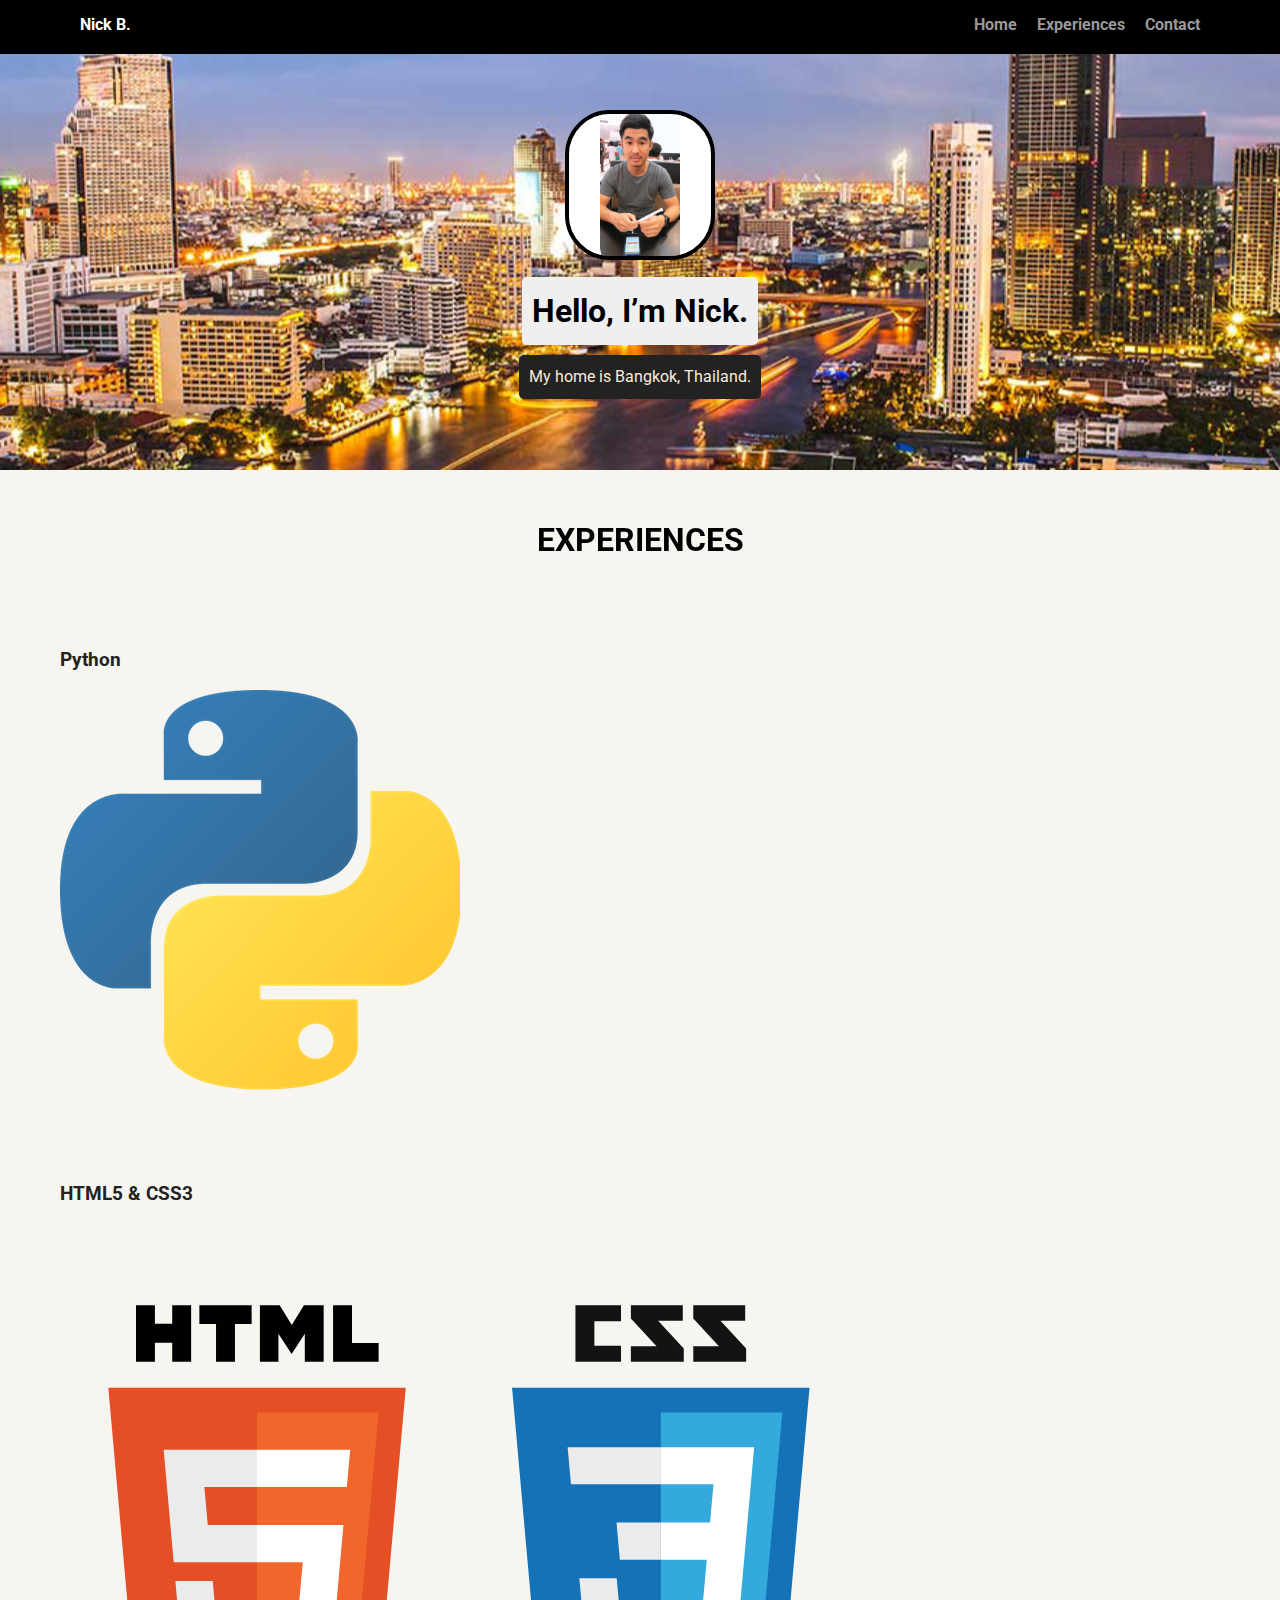
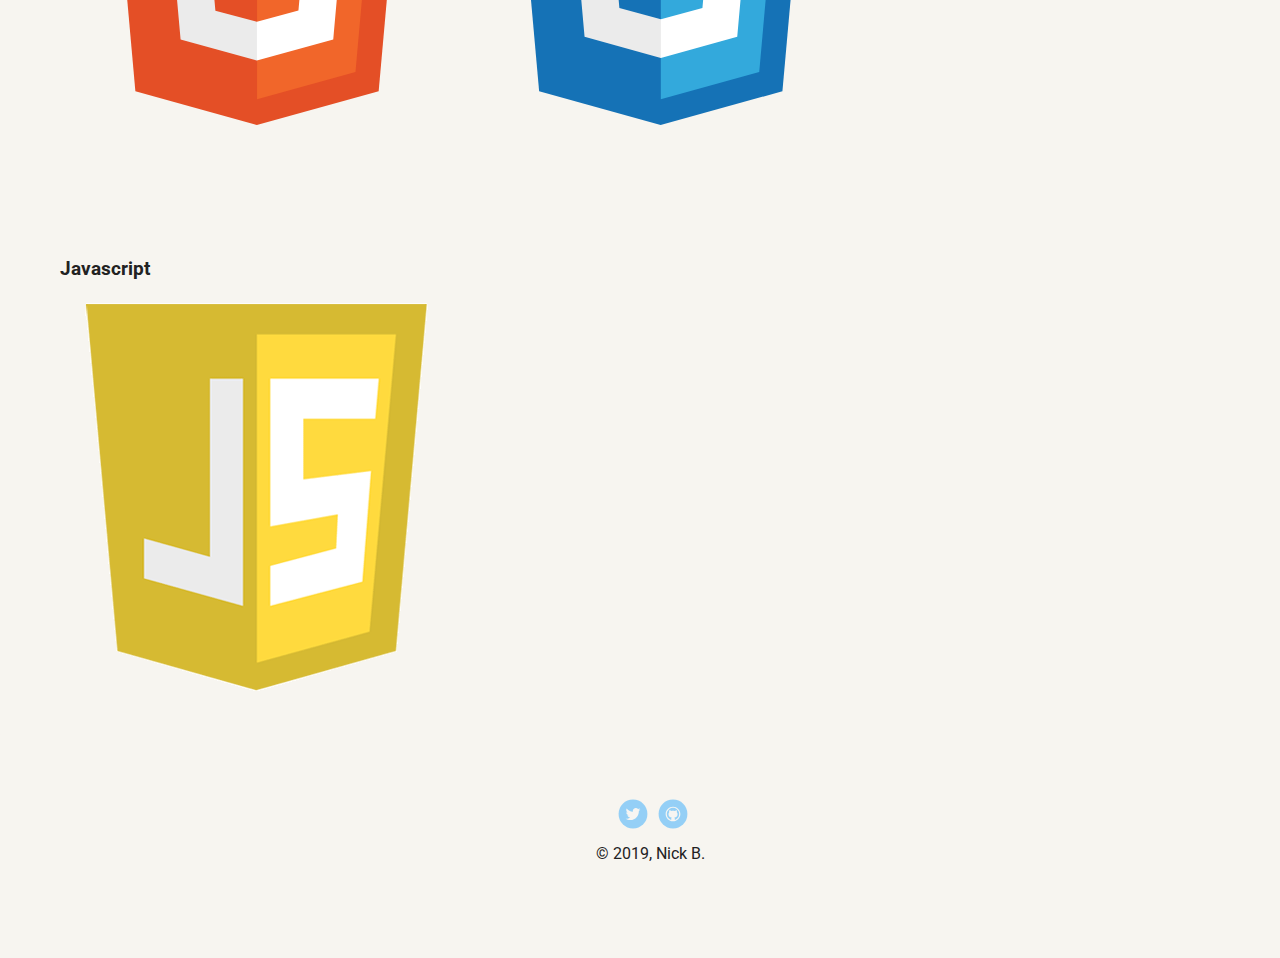
==== my-personal-profile-page/experiences.html @ 25816d72 "Add files via upload" ====
<!doctype html>
<html lang="en">
<head>
  <meta charset="utf-8">
  <title>Nick B's Profile</title>
  <meta name="viewport" content="width=device-width, initial-scale=1.0">
  <link rel="stylesheet" href="styles.css">
  <link href="https://fonts.googleapis.com/css?family=Muli%7CRoboto:400,300,500,700,900" rel="stylesheet">
</head>
  
<body>

  <div class="main-nav">
      <ul class="nav">
        <li class="name">Nick B.</li>
        <li><a href="index.html">Home</a></li>
        <li><a href="experiences.html">Experiences</a></li>
        <li><a href="contact.html">Contact</a></li>
      </ul>
  </div>

  <header>
    <img src="images/NICK-B.JPG" alt="Profile picture of Nick B." class="profile-image">
    <h1 class="tag name">Hello, I’m Nick.</h1>
    <p class="tag location">My home is Bangkok, Thailand.</p>
  </header>

  <main>
    <h1 class="heading">EXPERIENCES</h1>
    <div class="list">
      <ul>
        <li>
          <h3>Python</h3>
            <a href="https://www.python.org/"><img class="pythonImage" src="images/python.png" alt="Python Logo"></a>
        </li>
        <li>
          <h3>HTML5 &amp; CSS3</h3>
            <a href="https://www.w3schools.com/html/html_css.asp"><img src="images/html.svg" alt="HTML5 & CSS3 Logo"></a>
        </li>
        <li>
          <h3>Javascript</h3>
            <a href="https://www.javascript.com/"><img id="javascriptImage" src="images/javascript.png" alt="Javascript Logo"></a>
        </li>
      </ul>
    </div>
  </main>


  <footer>
    <ul>
      <li><a href="https://twitter.com/Nick11572450?lang=th" class="social twitter">Twitter</a></li>
      <li><a href="https://github.com/Nick810/front-end-developer-techdegree" class="social github">Github</a></li>
    </ul>
    <p class="copyright">&copy; 2019, Nick B.</p>
  </footer>
</body>
</html>
---- my-personal-profile-page/styles.css ----
/* Global Layout Set-up */
* { 
  box-sizing: border-box;
}
  
body {
  margin: 0;
  padding: 0;
  font-family: 'Roboto', sans-serif;
  color: #222;
  background: #f7f5f0;
}
/* Link Styles */

a {
  text-decoration: none;
  color: #999;
}
a:hover {
  color: #6633ff;
}

/* Section Styles */

.main-nav {
  width: 100%;
  background: black;
  min-height: 30px;
  padding: 10px;
  position: fixed;
  text-align: center;
}
.nav {
  display: flex;
  justify-content: space-around;
  font-weight: 700;
  list-style-type: none;
  margin: 0 auto;
  padding: 0;
}

.nav .name {
    display: block;
    margin-right: auto;
    color: white;
}
.nav li {
  padding: 5px 10px 10px 10px;
}
.nav a {
  transition: all .5s;
}
.nav a:hover {
  color: white
}

header {
  text-align: center;
  background: url('images/Bangkok.jpg') no-repeat center;
  background-size: auto;
  overflow: hidden;
  padding-top: 60px;
}
header {
  line-height: 1.5;
}
header .profile-image {
  margin-top: 50px;
  width: 150px;
  height: 150px;
  border-radius: 30%;
  border: 4px solid black;
  transition: all .8s;
}
header .profile-image:hover {
  transform: scale(1.2) rotate(360deg);
}
.tag {
  background-color: #efefef;
  color: black;
  padding: 10px;
  border-radius: 5px;
  display: table;
  margin: 10px auto;
} 
.location {
  background-color: #222;
  color: antiquewhite;
}
.card {
  margin: 30px;
  padding: 20px 40px 40px;
  max-width: 600px;
  text-align: left;
  background: #fff;
  border-bottom: 4px solid #ccc;
  border-radius: 6px;
  transition: all .5s;
}
.card:hover {
  border-color: #ff99ff;
}

main {
  border-radius: 5px;
  background-color: #f7f5f0;
  padding: 20px;
}

ul.skills {
  padding: 0;
  text-align: center;
}

.skills li {
  border-radius: 6px;
  display: inline-block;
  background: #ff9904;
  color: white;
  padding: 5px 10px;
  margin: 2px;
}

.skills li:nth-child(odd) {
  background: #0399ff;
}

footer {
  width: 100%;
  min-height: 30px;
  padding: 20px 0 40px 20px;
}

footer .copyright {
  top: -8px;
  font-size: .75em;
}

footer ul {
  list-style-type: none;
  margin: 0;
  padding: 0;
}

footer ul li {
  display: inline-block;
}

a.social {
  display: inline-block;
  text-indent: -9999px;
  margin-left: 5px;
  width: 30px;
  height: 30px;
  background-size: 30px 30px;
  opacity: .4;
  transition: all .5s;
}
a.twitter {
  background-image: url(images/twitter.svg);
}
a.github {
  background-image: url(images/github.svg);
}
a.social:hover {
  opacity: 1;
}
.clearfix {
  clear: both;
}

/* Styles for larger screens */
@media screen and (min-width: 720px) {
  
  .flex {
      display: -ms-flexbox;      /* TWEENER - IE 10 */
      display: flex; 
      max-width: 1200px;
      -ms-flex-pack: distribute;
      justify-content: space-around;
      margin: 0 auto;
  }
  header {
    min-height: 470px;
  }
  .nav {
    max-width: 1200px;
    padding: 0 30px;
  }
  main {
    padding-top: 20px;
  }

  main p {
    line-height: 1.6em;
  }

  footer {
    font-size: 1.3em;
    max-width: 1200px;
    margin: 40px auto;
    text-align: center;
  }
}

input[type=text], select {
width: 100%;
padding: 12px 20px;
margin: 8px 0;
display: inline-block;
border: 1px solid #ccc;
border-radius: 4px;
box-sizing: border-box;
}

input[type=submit] {
  width: 100%;
  background-color: #4CAF50;
  color: white;
  padding: 14px 20px;
  margin: 8px 0;
  border: none;
  border-radius: 4px;
  cursor: pointer;
  font-size: 17px;
  position: relative;
  top: 10px;
}

textarea {
  width: 100%;
  height: 150px;
  padding: 12px 20px;
  box-sizing: border-box;
  border: 1px solid #ccc;
  border-radius: 4px;
  background-color: #f8f8f8;
  resize: none;
  position: relative;
  top: -8px;
  }
ul {
  list-style: none;
}
.heading {
  position:relative;
  top: 10px;
  text-align: center;
  color: black;
}
.list {
  margin-top: 100px;
}
.pythonImage {
  margin-bottom: 70px;
}
.guitar {
  margin-top: 20px;
}
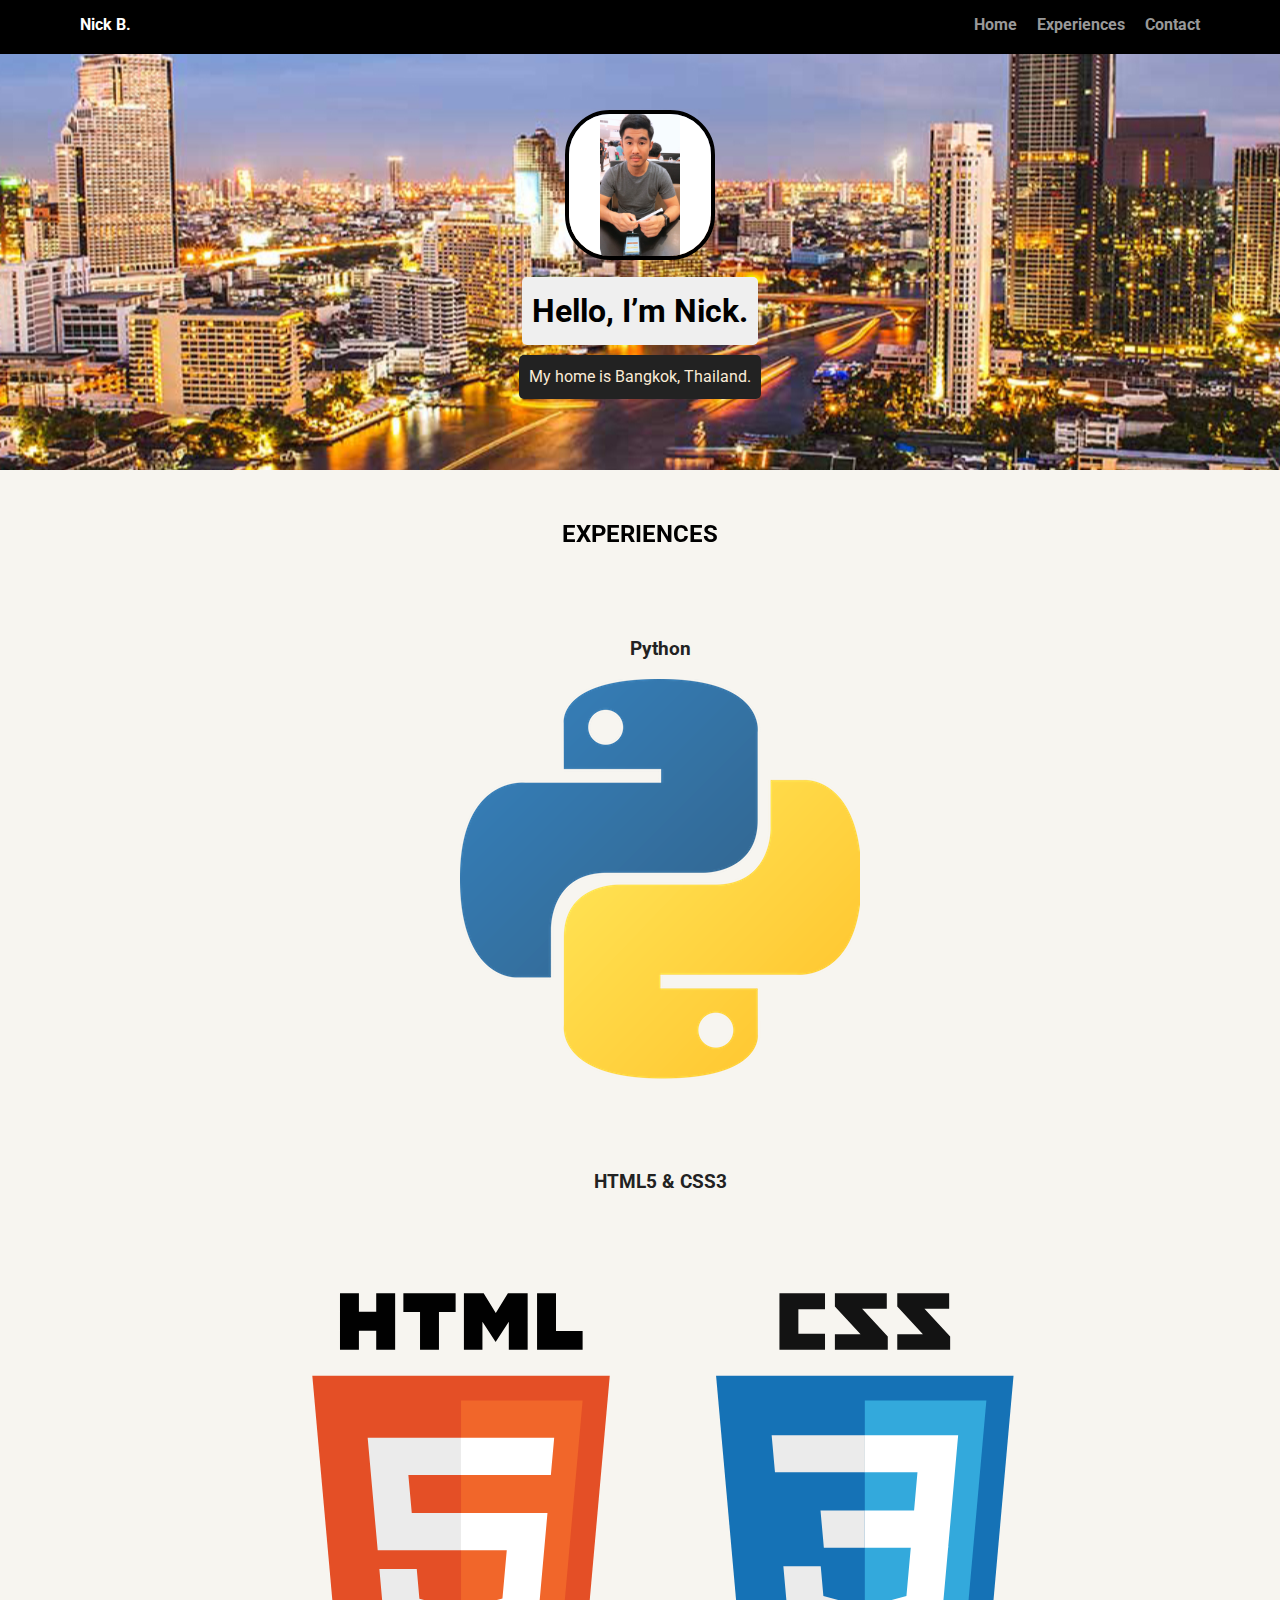
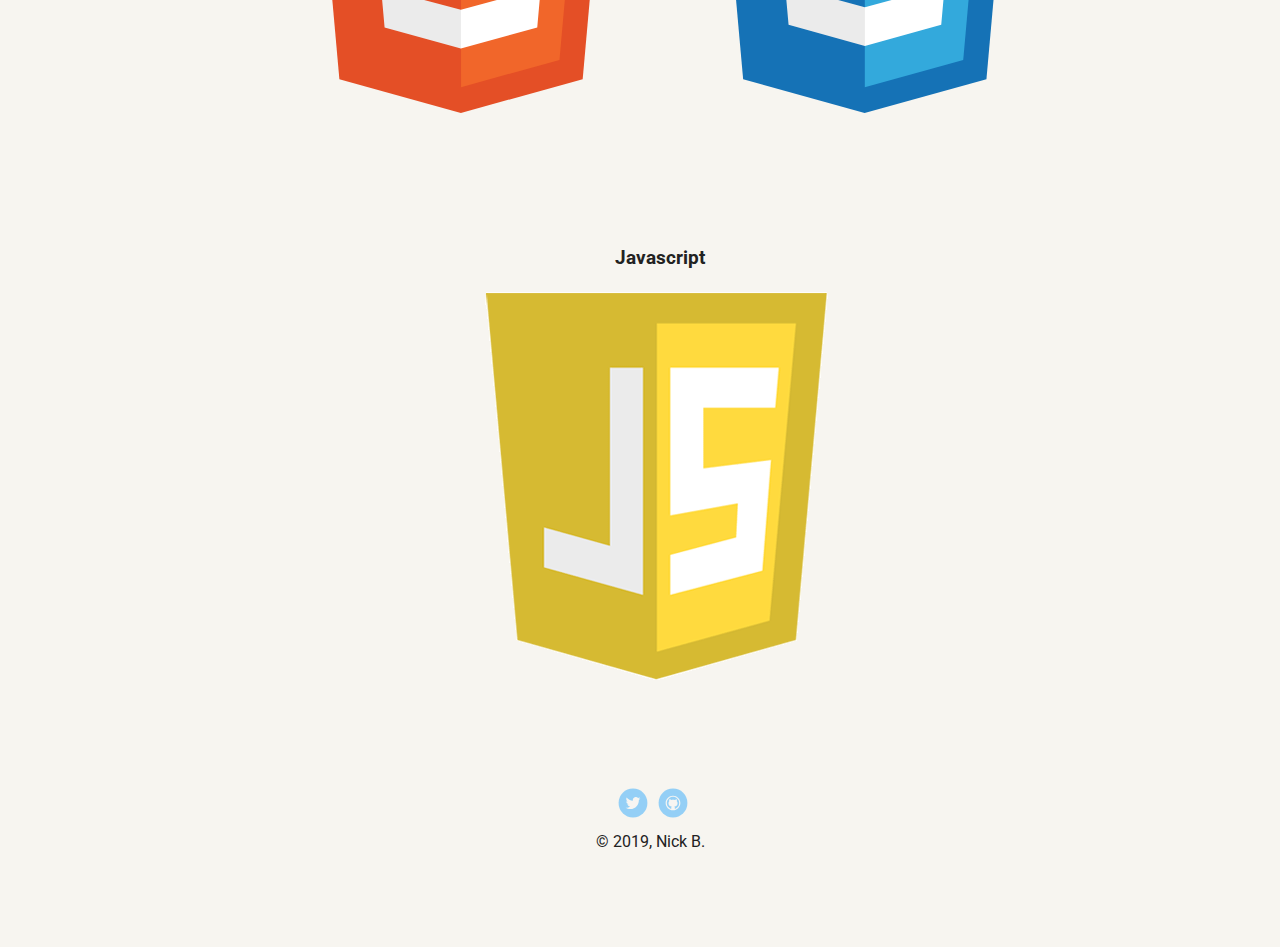
==== commit ba268fb6: "Update experiences.html" ====
--- a/my-personal-profile-page/experiences.html
+++ b/my-personal-profile-page/experiences.html
@@ -26,7 +26,7 @@
   </header>
 
   <main>
-    <h1 class="heading">EXPERIENCES</h1>
+    <h2 class="heading">EXPERIENCES</h2>
     <div class="list">
       <ul>
         <li>
--- a/my-personal-profile-page/styles.css
+++ b/my-personal-profile-page/styles.css
@@ -250,6 +250,7 @@
 }
 .list {
   margin-top: 100px;
+  text-align: center;
 }
 .pythonImage {
   margin-bottom: 70px;
